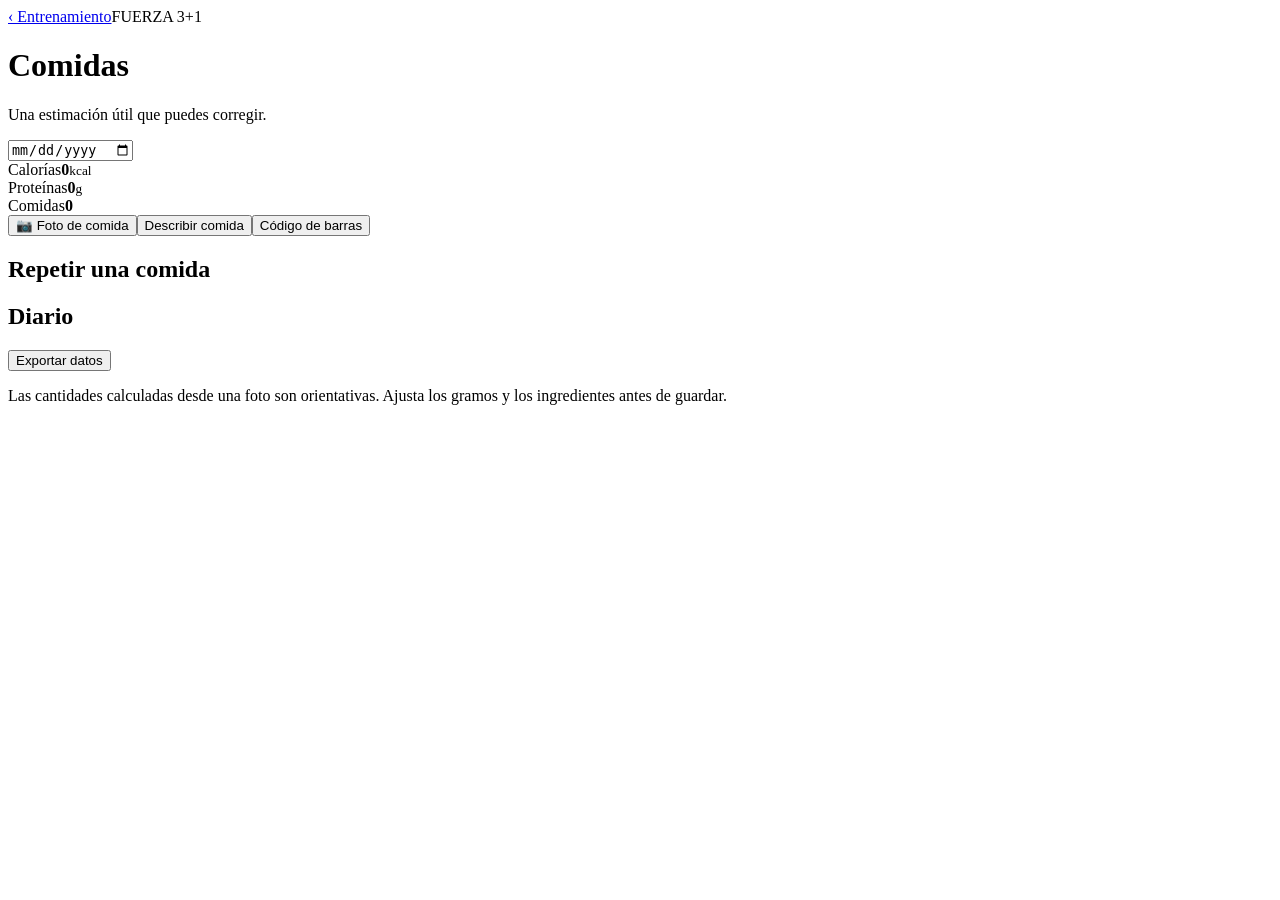
==== nutrition.html @ 067484fa "Add nutrition.html for nutrition diary" ====
<!doctype html>
<html lang="es">
<head>
<meta charset="utf-8">
<meta name="viewport" content="width=device-width,initial-scale=1,viewport-fit=cover">
<meta name="theme-color" content="#0b0d10">
<title>Comidas · Fuerza 3+1</title>
<link rel="manifest" href="/manifest.webmanifest">
<link rel="stylesheet" href="/nutrition.css">
</head>
<body>
<main class="app">
  <header><a class="back" href="/">‹ Entrenamiento</a><span class="eyebrow">FUERZA 3+1</span></header>
  <div class="title"><div><h1>Comidas</h1><p>Una estimación útil que puedes corregir.</p></div><input id="date" type="date" aria-label="Fecha del diario"></div>
  <section class="summary" aria-label="Resumen del día"><div><span>Calorías</span><strong id="totalKcal">0</strong><small>kcal</small></div><div><span>Proteínas</span><strong id="totalProtein">0</strong><small>g</small></div><div><span>Comidas</span><strong id="totalMeals">0</strong></div></section>
  <div class="actions"><button id="photoBtn" class="primary">📷 Foto de comida</button><button id="textBtn">Describir comida</button><button id="barcodeBtn">Código de barras</button></div>
  <section class="panel" id="frequentPanel"><h2>Repetir una comida</h2><div id="frequent" class="chips"></div></section>
  <section class="panel"><div class="row"><h2>Diario</h2><button id="exportBtn" class="subtle">Exportar datos</button></div><div id="mealList"></div></section>
  <p class="foot">Las cantidades calculadas desde una foto son orientativas. Ajusta los gramos y los ingredientes antes de guardar.</p>
</main>
<dialog id="editor"><form method="dialog" class="modal"><div class="row"><h2 id="editorTitle">Nueva comida</h2><button class="icon" value="cancel" aria-label="Cerrar">×</button></div>
  <div id="photoPreview"></div><label>Nombre de la comida<input id="mealName" placeholder="Por ejemplo, bocadillo de atún" maxlength="100"></label>
  <div class="row"><h3>Ingredientes</h3><button id="addItem" type="button">+ Añadir</button></div><div id="items"></div>
  <p class="hint">Los valores de la lista rápida son aproximados por 100 g. Para un producto envasado, usa su etiqueta.</p>
  <div class="editorTotals"><span id="editKcal">0 kcal</span><span id="editProtein">0 g proteína</span></div>
  <div class="row bottom"><button id="deleteMeal" type="button" class="danger" hidden>Eliminar</button><button id="saveMeal" type="button" class="primary">Guardar comida</button></div>
</form></dialog>
<dialog id="capture"><div class="modal"><div class="row"><h2 id="captureTitle">Añadir comida</h2><button id="closeCapture" class="icon" aria-label="Cerrar">×</button></div><div id="captureBody"></div></div></dialog>
<input id="photoInput" type="file" accept="image/*" capture="environment" hidden>
<script src="/nutrition.js" defer></script>
</body></html>
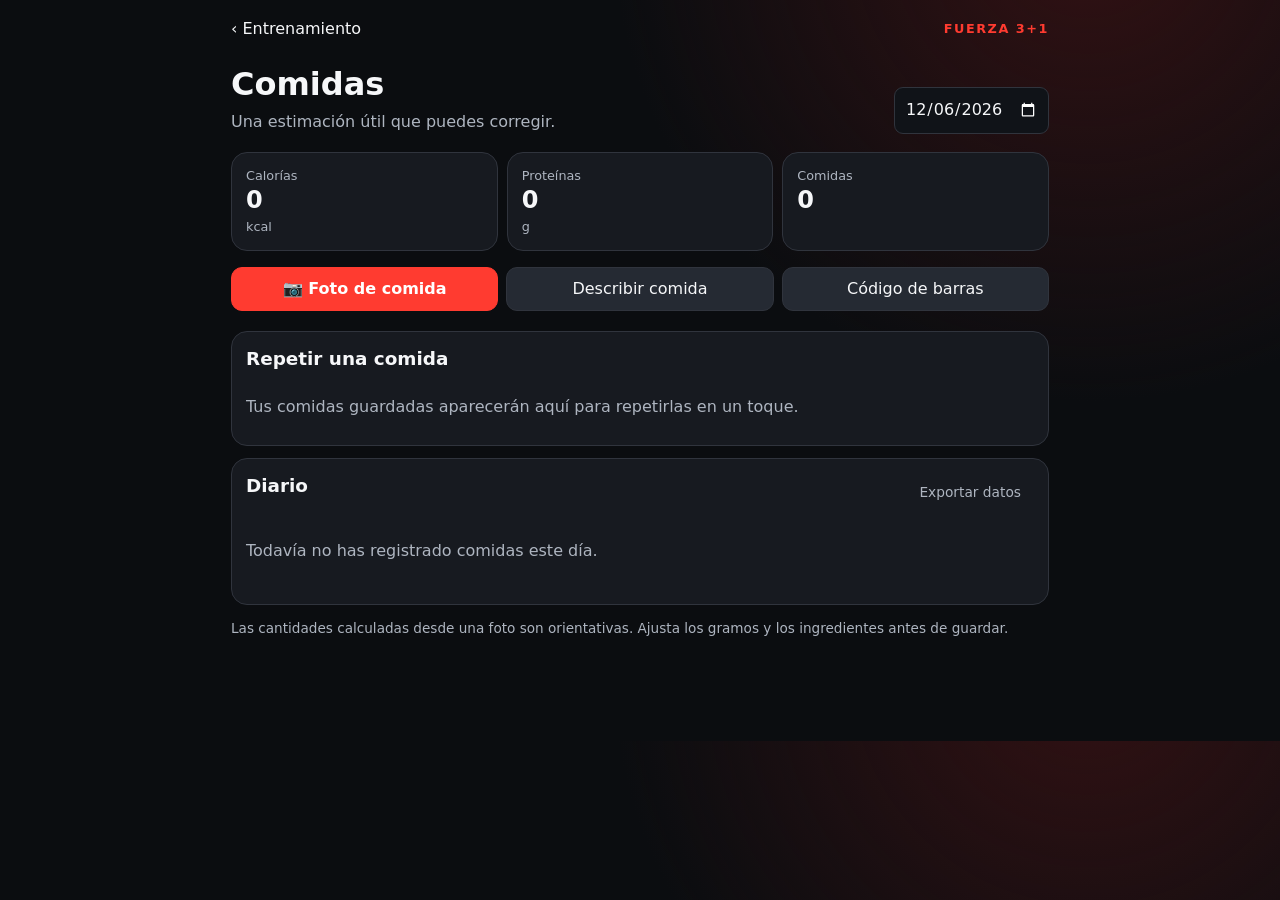
==== commit c0a27017: "Use relative URLs for nutrition page" ====
--- a/nutrition.html
+++ b/nutrition.html
@@ -5,12 +5,12 @@
 <meta name="viewport" content="width=device-width,initial-scale=1,viewport-fit=cover">
 <meta name="theme-color" content="#0b0d10">
 <title>Comidas · Fuerza 3+1</title>
-<link rel="manifest" href="/manifest.webmanifest">
-<link rel="stylesheet" href="/nutrition.css">
+<link rel="manifest" href="manifest.webmanifest">
+<link rel="stylesheet" href="nutrition.css">
 </head>
 <body>
 <main class="app">
-  <header><a class="back" href="/">‹ Entrenamiento</a><span class="eyebrow">FUERZA 3+1</span></header>
+  <header><a class="back" href="./">‹ Entrenamiento</a><span class="eyebrow">FUERZA 3+1</span></header>
   <div class="title"><div><h1>Comidas</h1><p>Una estimación útil que puedes corregir.</p></div><input id="date" type="date" aria-label="Fecha del diario"></div>
   <section class="summary" aria-label="Resumen del día"><div><span>Calorías</span><strong id="totalKcal">0</strong><small>kcal</small></div><div><span>Proteínas</span><strong id="totalProtein">0</strong><small>g</small></div><div><span>Comidas</span><strong id="totalMeals">0</strong></div></section>
   <div class="actions"><button id="photoBtn" class="primary">📷 Foto de comida</button><button id="textBtn">Describir comida</button><button id="barcodeBtn">Código de barras</button></div>
@@ -27,5 +27,5 @@
 </form></dialog>
 <dialog id="capture"><div class="modal"><div class="row"><h2 id="captureTitle">Añadir comida</h2><button id="closeCapture" class="icon" aria-label="Cerrar">×</button></div><div id="captureBody"></div></div></dialog>
 <input id="photoInput" type="file" accept="image/*" capture="environment" hidden>
-<script src="/nutrition.js" defer></script>
+<script src="nutrition.js" defer></script>
 </body></html>
--- a/nutrition.css
+++ b/nutrition.css
@@ -0,0 +1 @@
+:root{color-scheme:dark;--bg:#0b0d10;--panel:#171a20;--line:#30343d;--text:#f6f7f9;--muted:#aeb5c0;--red:#ff3b30;--green:#58d68d}*{box-sizing:border-box}body{margin:0;background:radial-gradient(circle at 85% -10%,#321113,transparent 35%),var(--bg);color:var(--text);font:16px/1.4 system-ui,-apple-system,"Segoe UI",sans-serif}button,input,textarea,select{font:inherit}button{cursor:pointer;color:var(--text);background:#252a33;border:1px solid var(--line);border-radius:11px;padding:10px 13px}button:focus-visible,input:focus-visible,textarea:focus-visible{outline:2px solid var(--green);outline-offset:2px}.app{max-width:850px;margin:auto;padding:18px 16px 90px}header,.row,.title{display:flex;align-items:center;justify-content:space-between;gap:12px}header{margin-bottom:22px}.back{color:var(--text);text-decoration:none}.eyebrow{color:var(--red);font-size:.8rem;font-weight:800;letter-spacing:.12em}h1{font-size:2rem;margin:0}h2{font-size:1.15rem;margin:0 0 12px}h3{font-size:1rem;margin:0}.title{align-items:flex-end;margin-bottom:18px}.title p,.foot,.hint{color:var(--muted)}.title p{margin:4px 0 0}.title input{max-width:155px}.summary{display:grid;grid-template-columns:repeat(3,1fr);gap:9px;margin-bottom:16px}.summary div,.panel{border:1px solid var(--line);border-radius:16px;background:var(--panel);padding:14px}.summary span,.summary small{display:block;color:var(--muted);font-size:.8rem}.summary strong{display:block;font-size:1.5rem}.actions{display:flex;flex-wrap:wrap;gap:8px;margin-bottom:20px}.primary{background:var(--red);border-color:var(--red);color:white;font-weight:750}.actions button{flex:1;min-width:145px}.panel{margin:12px 0}.chips{display:flex;gap:8px;overflow-x:auto}.chips button{white-space:nowrap}.empty{color:var(--muted);padding:12px 0}.meal{padding:14px 0;border-top:1px solid var(--line)}.meal:first-child{border-top:0}.meal button{width:100%;background:transparent;border:0;padding:0;text-align:left;display:flex;justify-content:space-between;align-items:center;gap:12px}.meal small{display:block;color:var(--muted);font-size:.85rem;margin-top:3px}.meal strong{white-space:nowrap}.subtle{background:transparent;border:0;color:var(--muted);font-size:.86rem}.foot{font-size:.85rem}dialog{border:1px solid var(--line);border-radius:18px;background:var(--panel);color:var(--text);width:min(96vw,650px);max-height:90vh;padding:0}dialog::backdrop{background:#000b}.modal{padding:18px;overflow:auto;max-height:90vh}.modal .row{margin-bottom:12px}.modal h2{margin:0}.icon{font-size:1.5rem;line-height:1;padding:2px 9px}.modal label{display:block;margin:10px 0;color:var(--muted);font-size:.9rem}.modal input,.modal textarea,.modal select,.title input{width:100%;padding:10px;background:#101318;color:var(--text);border:1px solid var(--line);border-radius:9px}.modal textarea{min-height:90px;resize:vertical}.item{background:#101318;border:1px solid var(--line);border-radius:12px;padding:10px;margin:9px 0}.itemtop{display:grid;grid-template-columns:1fr 78px 36px;gap:7px;align-items:center}.itemtop input{min-width:0}.itemtop button{padding:8px}.itemdetails{display:grid;grid-template-columns:repeat(3,1fr);gap:7px}.itemdetails label{margin:6px 0 0}.itemdetails input{font-size:.9rem}.hint{font-size:.83rem}.editorTotals{display:flex;gap:18px;color:var(--green);font-weight:800;margin:18px 0}.bottom{justify-content:flex-end}.danger{color:#ffaaa5;margin-right:auto}.captureActions{display:flex;flex-wrap:wrap;gap:8px}.captureActions>*{flex:1}.captureActions label{margin:0;text-align:center;cursor:pointer}.previewImg{max-height:210px;max-width:100%;border-radius:10px;display:block;margin:10px auto}.note{border-left:3px solid var(--red);padding:9px;color:var(--muted);font-size:.9rem}.status{min-height:24px;color:var(--muted)}@media(max-width:520px){.title{display:block}.title input{margin-top:12px}.summary div{padding:10px}.actions button{min-width:100%}.itemdetails{grid-template-columns:repeat(3,minmax(0,1fr))}}
